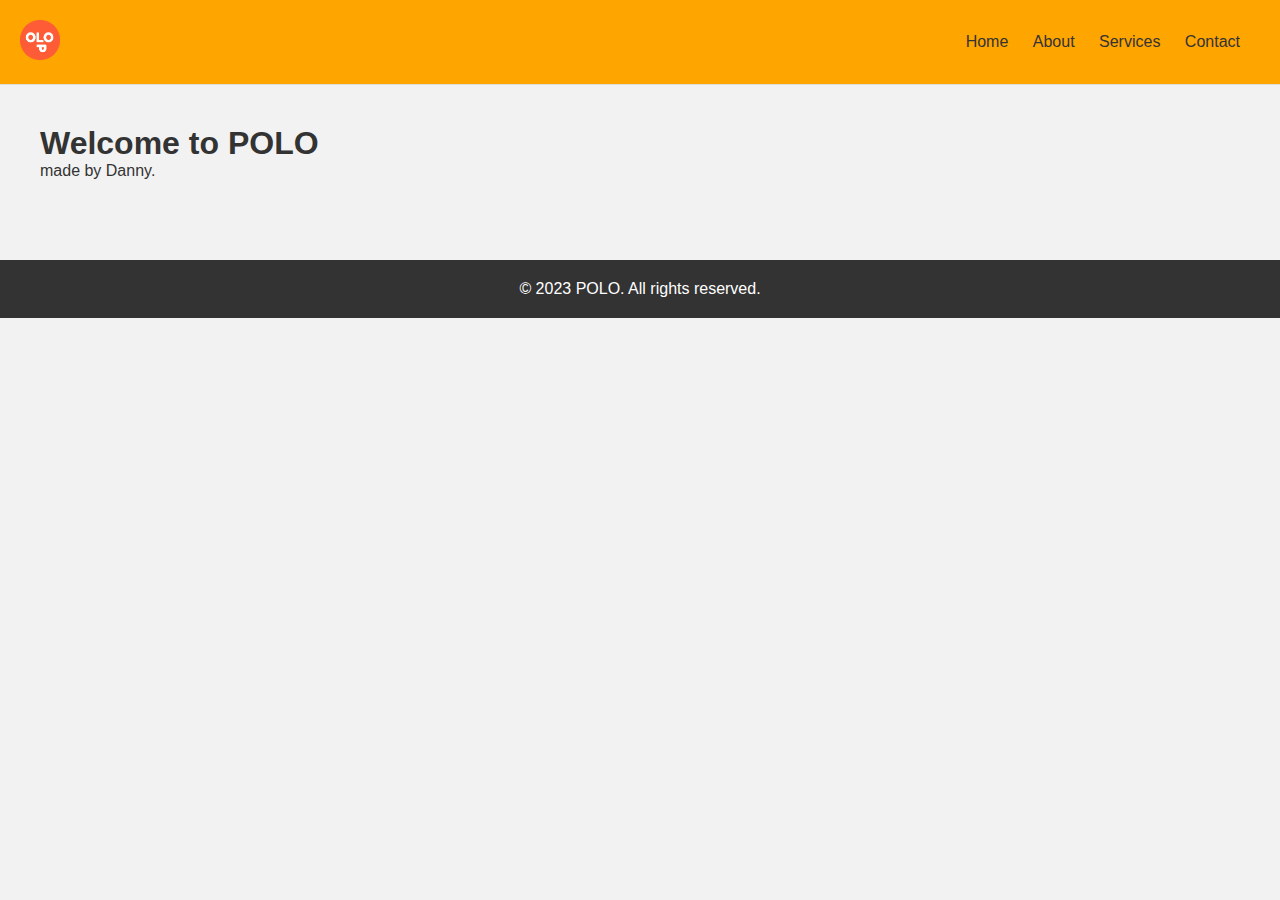
==== public/index.html @ 83e98ebb "Intitial commit" ====
<!DOCTYPE html>
<html>
<head>
  <title>POLO</title>
  <link rel="stylesheet" type="text/css" href="css/styles.css">
</head>
<body>
  <header>
    <nav>
      <div class="logo">
        <a href="index.html"><img src="img/logo.png" alt="POLO Logo"></a>
      </div>
      <ul>
        <li><a href="index.html">Home</a></li>
        <li><a href="about.html">About</a></li>
        <li><a href="services.html">Services</a></li>
        <li><a href="contact.html">Contact</a></li>
      </ul>
    </nav>
  </header>
  
  <main>
    <section>
      <a href="section1.html">
        <h1>Welcome to POLO</h1>
        <p>made by Danny.</p>
      </a>
    </section>
  </main>

  <footer>
    <p>© 2023 POLO. All rights reserved.</p>
  </footer>
  
  <script src="js/app.js"></script>
</body>
</html>
---- public/css/styles.css ----
* {
    margin: 0;
    padding: 0;
    box-sizing: border-box;
  }
  
  body {
    font-family: 'Arial', sans-serif;
    background-color: #f2f2f2;
  }
  
  header {
    background-color: orange;
    padding: 20px;
    border-bottom: 1px solid #dddddd;
  }
  
  nav {
    display: flex;
    justify-content: space-between;
    align-items: center;
  }
  
  nav .logo img {
    height: 40px;
  }
  
  nav ul {
    list-style-type: none;
  }
  
  nav ul li {
    display: inline-block;
    margin-right: 20px;
  }
  
  main {
    padding: 40px;
  }
  
  section {
    margin-bottom: 40px;
  }
  
  footer {
    background-color: #333333;
    color: #ffffff;
    padding: 20px;
    text-align: center;
  }
  
  h1, h2, h3 {
    color: #333333;
  }
  
  a {
    color: #333333;
    text-decoration: none;
  }
  
  a:hover {
    color: #666666;
  }
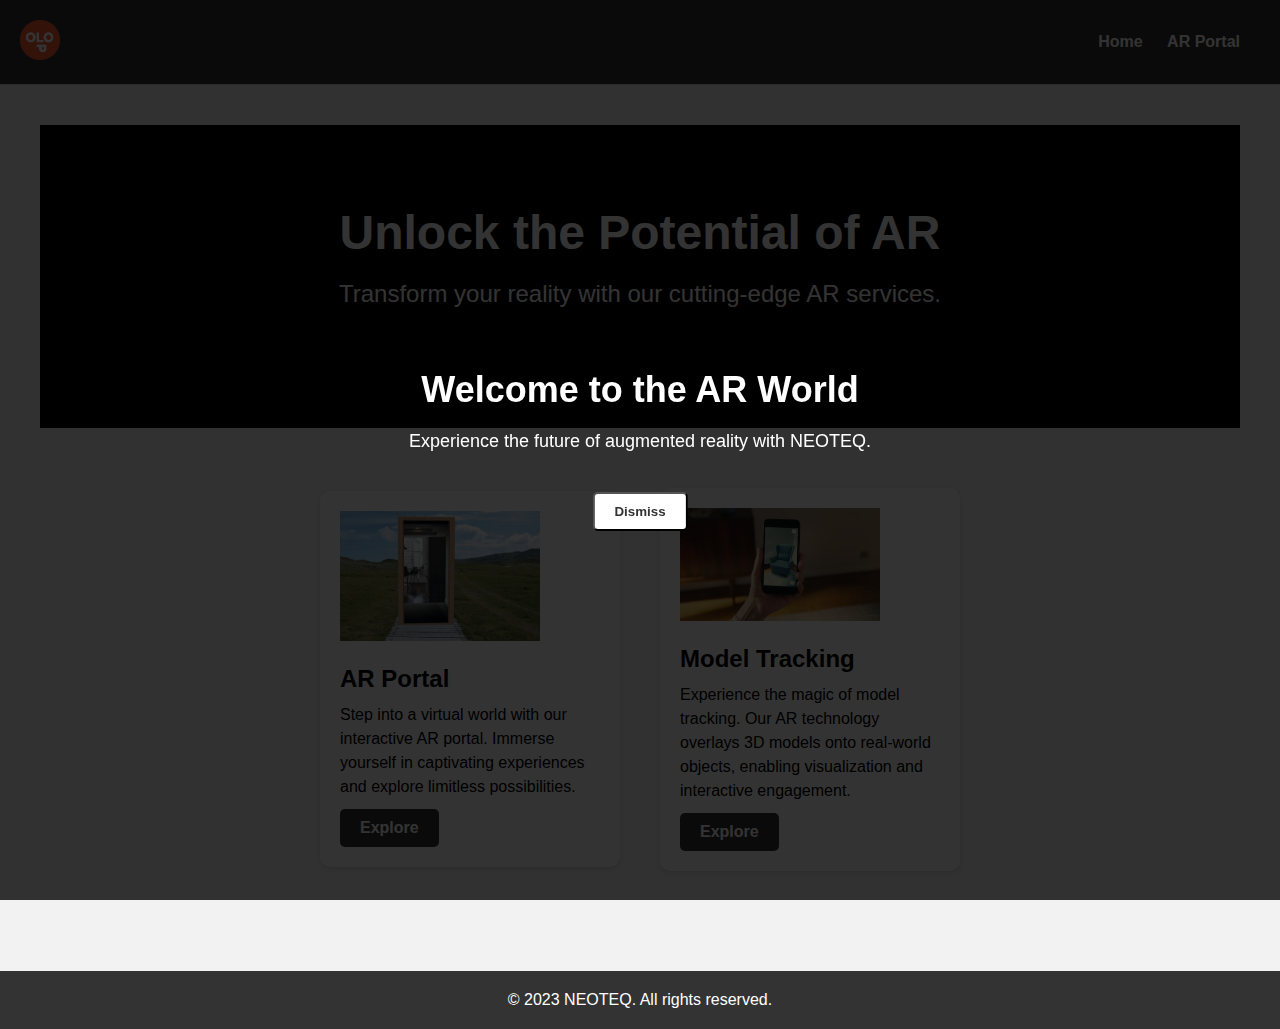
==== commit 095b331c: "Merge" ====
--- a/public/index.html
+++ b/public/index.html
@@ -1,35 +1,63 @@
 <!DOCTYPE html>
 <html>
 <head>
-  <title>POLO</title>
+  <meta name="viewport" content="width=device-width, initial-scale=1.0">
+  <title>NEOTEQ AR Services</title>
   <link rel="stylesheet" type="text/css" href="css/styles.css">
 </head>
 <body>
+  <div class="overlay">
+    <div class="video-container">
+    </div>
+    <div class="welcome-box">
+      <h2>Welcome to the AR World</h2>
+      <p>Experience the future of augmented reality with NEOTEQ.</p>
+      <button class="dismiss-button" id="dismissButton">Dismiss</button>
+    </div>
+  </div>
+
   <header>
     <nav>
       <div class="logo">
-        <a href="index.html"><img src="img/logo.png" alt="POLO Logo"></a>
+        <a href="index.html"><img src="img/logo.png" alt="NEOTEQ Logo"></a>
       </div>
       <ul>
         <li><a href="index.html">Home</a></li>
-        <li><a href="about.html">About</a></li>
-        <li><a href="services.html">Services</a></li>
-        <li><a href="contact.html">Contact</a></li>
+        <li><a href="arportal.html">AR Portal</a></li>
       </ul>
     </nav>
   </header>
   
   <main>
-    <section>
-      <a href="section1.html">
-        <h1>Welcome to POLO</h1>
-        <p>made by Danny.</p>
-      </a>
+    <section class="hero-section">
+      <div class="hero-content">
+        <h1>Unlock the Potential of AR</h1>
+        <p>Transform your reality with our cutting-edge AR services.</p>
+      </div>
+    </section>
+    <section class="portfolio-section">
+      <div class="portfolio-item">
+        <img src="img/portfolio-item1.png" alt="AR Portal">
+        <div class="portfolio-item-details">
+          <h3>AR Portal</h3>
+          <p>Step into a virtual world with our interactive AR portal. Immerse yourself in captivating experiences and explore limitless possibilities.</p>
+          <a href="arportal.html" class="portfolio-item-link">Explore</a>
+        </div>
+      </div>
+      <div class="portfolio-item">
+        <img src="img/portfolio-item2.png" alt="Model Tracking">
+        <div class="portfolio-item-details">
+          <h3>Model Tracking</h3>
+          <p>Experience the magic of model tracking. Our AR technology overlays 3D models onto real-world objects, enabling visualization and interactive engagement.</p>
+          <a href="#" class="portfolio-item-link">Explore</a>
+        </div>
+      </div>
+      <!-- Add more portfolio items as needed -->
     </section>
   </main>
 
   <footer>
-    <p>© 2023 POLO. All rights reserved.</p>
+    <p>© 2023 NEOTEQ. All rights reserved.</p>
   </footer>
   
   <script src="js/app.js"></script>
--- a/public/css/styles.css
+++ b/public/css/styles.css
@@ -1,64 +1,225 @@
 * {
-    margin: 0;
-    padding: 0;
-    box-sizing: border-box;
-  }
-  
-  body {
-    font-family: 'Arial', sans-serif;
-    background-color: #f2f2f2;
-  }
-  
-  header {
-    background-color: orange;
-    padding: 20px;
-    border-bottom: 1px solid #dddddd;
-  }
-  
-  nav {
-    display: flex;
-    justify-content: space-between;
-    align-items: center;
-  }
-  
-  nav .logo img {
-    height: 40px;
-  }
-  
-  nav ul {
-    list-style-type: none;
-  }
-  
-  nav ul li {
-    display: inline-block;
-    margin-right: 20px;
-  }
-  
-  main {
-    padding: 40px;
-  }
-  
-  section {
-    margin-bottom: 40px;
-  }
-  
-  footer {
-    background-color: #333333;
-    color: #ffffff;
-    padding: 20px;
-    text-align: center;
-  }
-  
-  h1, h2, h3 {
-    color: #333333;
-  }
-  
-  a {
-    color: #333333;
-    text-decoration: none;
-  }
-  
-  a:hover {
-    color: #666666;
-  }
-  +  margin: 0;
+  padding: 0;
+  box-sizing: border-box;
+}
+
+body {
+  font-family: 'Arial', sans-serif;
+  background-color: #f2f2f2;
+}
+
+.overlay {
+  position: fixed;
+  top: 0;
+  left: 0;
+  width: 100%;
+  height: 100%;
+  background-color: rgba(0, 0, 0, 0.8);
+  z-index: 9999;
+  display: flex;
+  justify-content: center;
+  align-items: center;
+}
+
+.video-container {
+  position: relative;
+  width: 80%;
+  max-width: 800px;
+  height: auto;
+  margin: 0 auto;
+  overflow: hidden;
+}
+
+.video-container video {
+  position: relative;
+  width: 100%;
+  height: auto;
+}
+
+.welcome-box {
+  position: absolute;
+  top: 50%;
+  left: 50%;
+  transform: translate(-50%, -50%);
+  text-align: center;
+  color: #ffffff;
+  z-index: 9999;
+}
+
+.welcome-box h2 {
+  font-size: 36px;
+  margin-bottom: 20px;
+}
+
+.welcome-box p {
+  font-size: 18px;
+  margin-bottom: 40px;
+}
+
+.dismiss-button {
+  display: inline-block;
+  background-color: #ffffff;
+  color: #333333;
+  padding: 10px 20px;
+  text-decoration: none;
+  font-weight: bold;
+  border-radius: 5px;
+  transition: background-color 0.3s ease;
+}
+
+.dismiss-button:hover {
+  background-color: #dddddd;
+}
+
+header {
+  background-color: #333333;
+  padding: 20px;
+  border-bottom: 1px solid #dddddd;
+}
+
+nav {
+  display: flex;
+  justify-content: space-between;
+  align-items: center;
+}
+
+nav .logo img {
+  height: 40px;
+}
+
+nav ul {
+  list-style-type: none;
+}
+
+nav ul li {
+  display: inline-block;
+  margin-right: 20px;
+}
+
+nav ul li a {
+  color: #ffffff;
+  font-weight: bold;
+  text-decoration: none;
+}
+
+main {
+  padding: 40px;
+}
+
+section {
+  margin-bottom: 40px;
+}
+
+.hero-section {
+  text-align: center;
+  color: #ffffff;
+  padding: 80px 0;
+  background-color: #000000;
+}
+
+.hero-section h1 {
+  font-size: 48px;
+  margin-bottom: 20px;
+}
+
+.hero-section p {
+  font-size: 24px;
+  margin-bottom: 40px;
+}
+
+.portfolio-section {
+  display: flex;
+  justify-content: center;
+  align-items: center;
+  flex-wrap: wrap;
+}
+
+.portfolio-item {
+  width: 300px;
+  margin: 20px;
+  padding: 20px;
+  background-color: #ffffff;
+  border-radius: 10px;
+  box-shadow: 0 2px 4px rgba(0, 0, 0, 0.1);
+}
+
+.portfolio-item img {
+  width: 100%;
+  max-width: 200px;
+  height: auto;
+  margin-bottom: 20px;
+}
+
+.portfolio-item-details h3 {
+  font-size: 24px;
+  margin-bottom: 10px;
+}
+
+.portfolio-item-details p {
+  font-size: 16px;
+  line-height: 1.5;
+}
+
+.portfolio-item-link {
+  display: inline-block;
+  background-color: #333333;
+  color: #ffffff;
+  padding: 10px 20px;
+  text-decoration: none;
+  font-weight: bold;
+  border-radius: 5px;
+  margin-top: 10px;
+}
+
+.portfolio-item-link:hover {
+  background-color: #555555;
+}
+
+footer {
+  background-color: #333333;
+  color: #ffffff;
+  padding: 20px;
+  text-align: center;
+}
+
+/* Media queries for responsiveness */
+
+@media screen and (max-width: 768px) {
+  .video-container {
+    width: 100%;
+  }
+  
+  .welcome-box {
+    width: 80%;
+  }
+  
+  .welcome-box h2 {
+    font-size: 24px;
+    margin-bottom: 15px;
+  }
+  
+  .welcome-box p {
+    font-size: 14px;
+    margin-bottom: 30px;
+  }
+  
+  .dismiss-button {
+    font-size: 12px;
+    padding: 8px 16px;
+  }
+  
+  .hero-section h1 {
+    font-size: 32px;
+  }
+  
+  .hero-section p {
+    font-size: 16px;
+  }
+  
+  .portfolio-item {
+    width: 100%;
+    max-width: 400px;
+  }
+}
+
